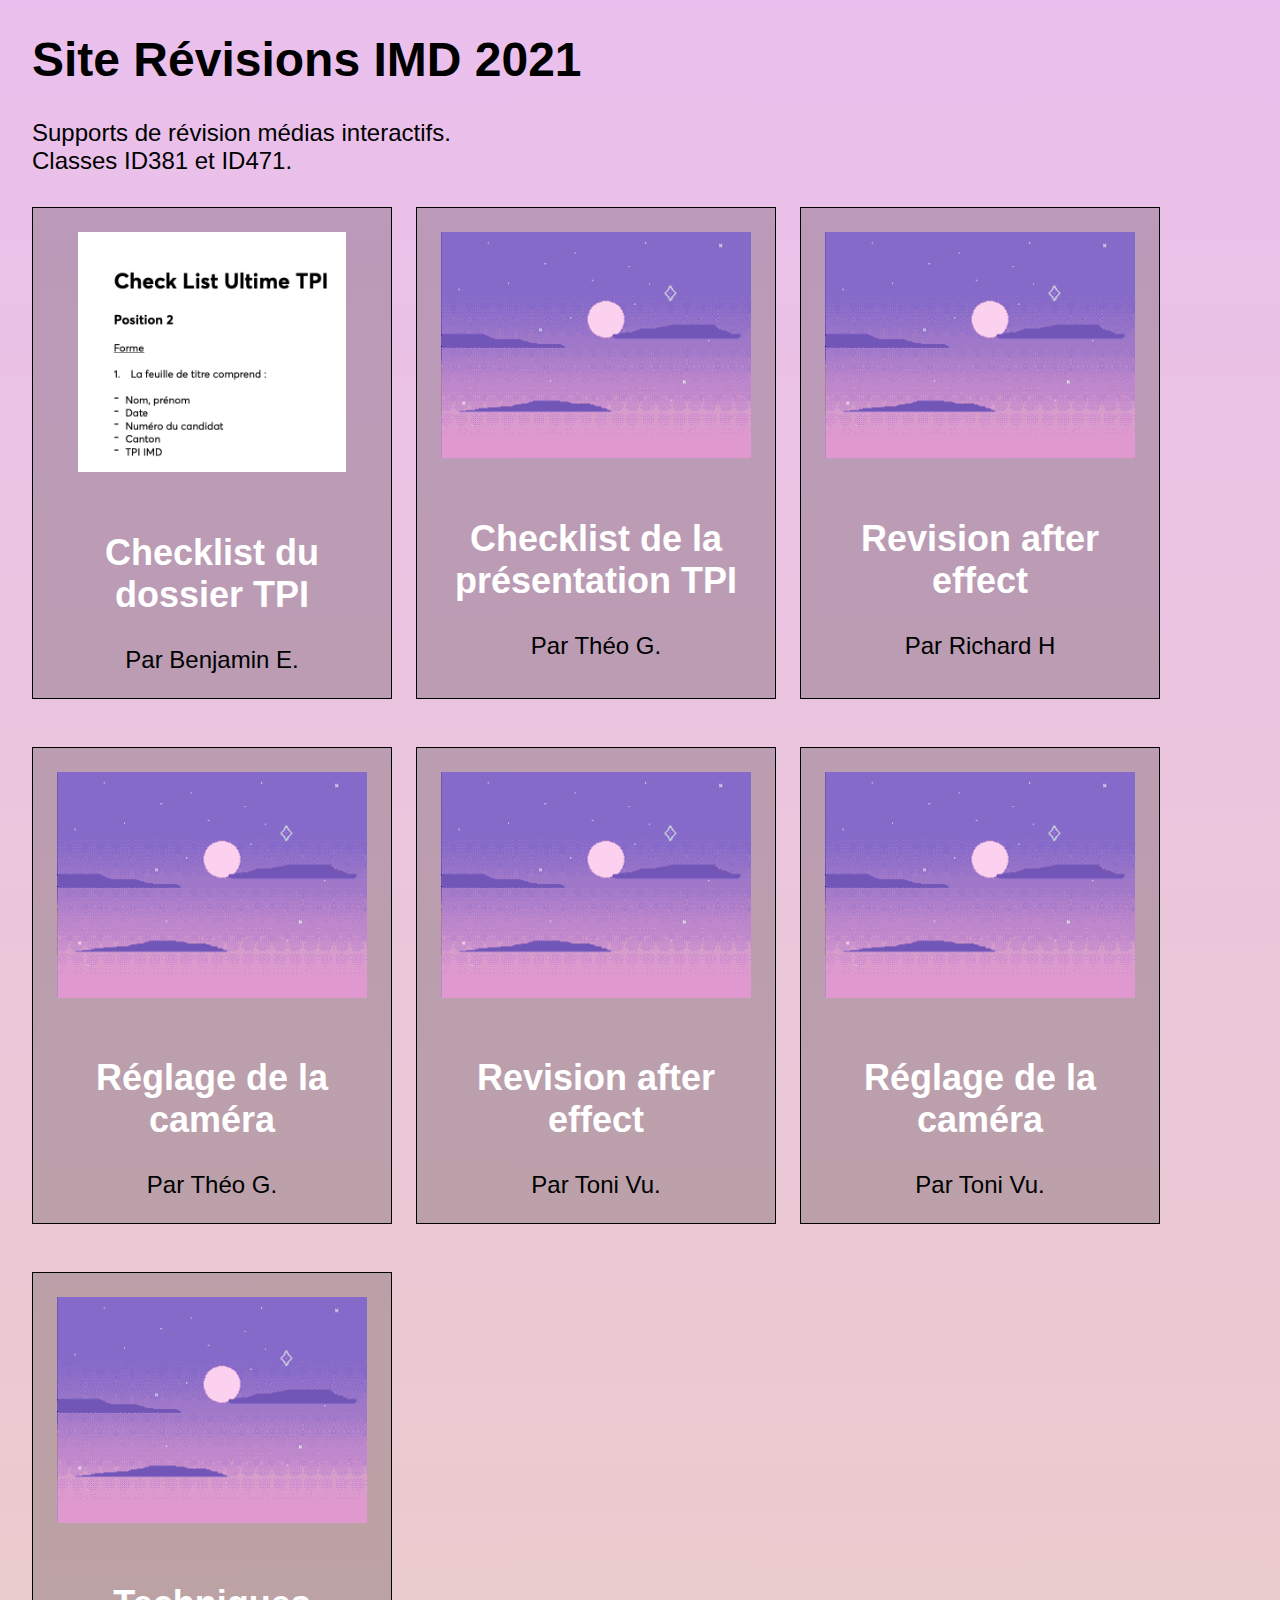
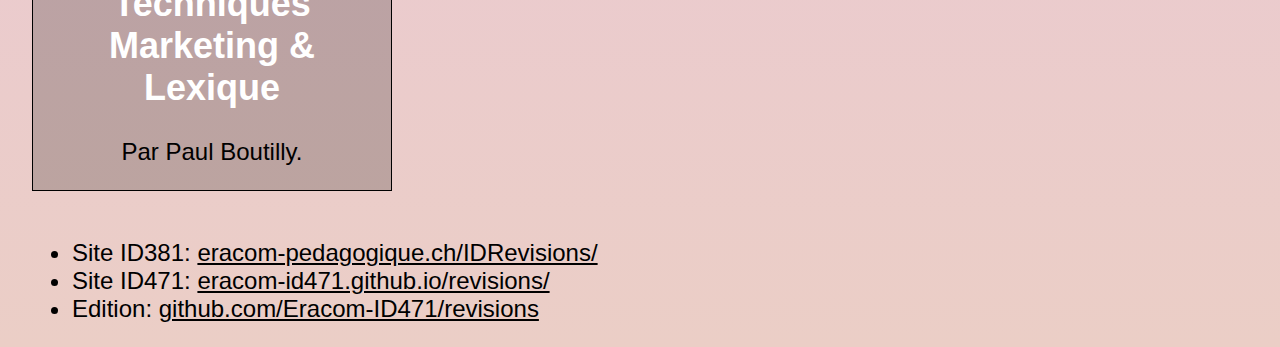
==== index.html @ dbba177a "Update index.html" ====
<!DOCTYPE html>
<html lang="fr">

<head>
  <meta charset="UTF-8">
  <meta http-equiv="X-UA-Compatible" content="IE=edge">
  <meta name="viewport" content="width=device-width, initial-scale=1.0">
  <title>Site Révisions IMD 2021</title>

  <link rel="stylesheet" href="fontes/compagnon-web/compagnon.css">
  <link rel="stylesheet" href="css/style.css">
  <link rel="stylesheet" href="css/card.css">

</head>

<body>
  <header>
    <h1>Site Révisions IMD 2021</h1>
    <p class="intro">Supports de révision médias interactifs.<br>
      Classes ID381 et ID471.</p>
  </header>
  <ul class="card-list">
    <!-- <li class="card">
      <div class="img"><img src="img/default.png" alt=""></div>
      <div class="text">
        <h2> <a href="termes-semiologie.html">Les termes de la sémiologie</a></h2>
        <p>Par Jonas B.</p>
      </div>
    </li> -->
    <li class="card support">
      <div class="img"><img src="checklist-tpi/checklist-ultime-tpi.png" alt=""></div>
      <div class="text">
        <h2><a href="checklist-tpi/index.html">Checklist du dossier TPI</a></h2>
        <p>Par Benjamin E.</p>
      </div>
    </li>
    <li class="card support">
      <div class="img"><img src="img/default.png" alt=""></div>
      <div class="text">
        <h2> <a href="checklist-tpi/presentation.html">Checklist de la présentation TPI</a></h2>
        <p>Par Théo G.</p>
      </div>
    </li>

     <li class="card support">
      <div class="img"><img src="img/default.png" alt=""></div>
      <div class="text">
        <h2> <a href="pdf/Revision_AE.pdf">Revision after effect</a></h2>
        <p>Par Richard H</p>
      </div>
    </li>

    <li class="card support">
     <div class="img"><img src="img/default.png" alt=""></div>
     <div class="text">
       <h2> <a href="pdf/Reglage_Cam_Theo.pdf">Réglage de la caméra</a></h2>
       <p>Par Théo G.</p>
     </div>
   </li>

   <li class="card support">
    <div class="img"><img src="img/default.png" alt=""></div>
    <div class="text">
      <h2> <a href="pdf/Prise.pdf">Revision after effect</a></h2>
      <p>Par Toni Vu.</p>
    </div>
  </li>

  <li class="card support">
   <div class="img"><img src="img/default.png" alt=""></div>
   <div class="text">
     <h2> <a href="pdf/cinema.pdf">Réglage de la caméra</a></h2>
     <p>Par Toni Vu.</p>
   </div>
 </li>
    
   <li class="card support">
   <div class="img"><img src="img/default.png" alt=""></div>
   <div class="text">
     <h2> <a href="pdf/Fiches-Révisions-Marketing.pdf">Techniques Marketing & Lexique</a></h2>
     <p>Par Paul Boutilly.</p>
   </div>
 </li>


  </ul>
  <footer>
    <ul>
      <li>Site ID381: <a href="https://eracom-pedagogique.ch/IDRevisions/">eracom-pedagogique.ch/IDRevisions/</a></li>
      <li>Site ID471: <a href="https://eracom-id471.github.io/revisions/">eracom-id471.github.io/revisions/</a></li>
      <li>Edition: <a href="https://github.com/Eracom-ID471/revisions">github.com/Eracom-ID471/revisions</a></li>
    </ul>
  </footer>
  <script src="script.js"></script>
</body>

</html>
---- fontes/compagnon-web/compagnon.css ----
/*
 Webfont: Compagnon
 Source: https://velvetyne.fr/fonts/compagnon/
 Licence: SIL Open Font License, Version 1.1
 Auteurs: 
 Chloé Lozano
 Juliette Duhé
 Léa Pradine
 Sébastien Riollier
 Valentin Papon
*
*/

@font-face {
  font-family: 'Compagnon-Medium';
  src: url('Compagnon-Medium.woff2') format('woff2'),
       url('Compagnon-Medium.woff') format('woff');
}

@font-face {
  font-family: 'Compagnon-Roman';
  src: url('Compagnon-Roman.woff2') format('woff2'),
       url('Compagnon-Roman.woff') format('woff');
}
---- css/style.css ----
body {
  font-family: 'Compagnon-Roman', sans-serif;
  background-color: #ebcec6;
  background-image: linear-gradient(180deg, #eabfed, #ebcec6); 
  background-repeat: no-repeat;
  min-height: 95vh;
  padding: 0 2rem;
  margin: 0;
  font-size: clamp(18px, 2vw, 24px);  
}

* {
  box-sizing: border-box;
  color: inherit;
}

h1, h2 {
  font-family: 'Compagnon-Medium', sans-serif;
  font-size: clamp(22px, 4 vw, 36 px); 
}

h2 {
  font-size: clamp(22px, 3 vw, 30 px); 
}

.intro {
  margin: 2rem 0;
}
---- css/card.css ----
/* 

Style des cartes
 
Basé sur "Inclusive Components" de H. Pickering (p. 301)

https://inclusive-components.design/cards/

*/

.card-list {
  padding: 0;
  margin: 0;
}


.card {
  border: 1px solid black;
  background-color: rgba(0,0,0,0.2);
  position: relative;
  display: flex;
  margin-bottom: 1.5rem;
}

.img, .text {
  flex: 1 1 0;
}

.text  {
  padding-right: 1rem;
}

.card:hover {
  box-shadow: 0 0 0 0.25rem;
}

.card a {
  color: white;
  text-decoration: none;
}

.img {
  text-align: center;
}

.img img {
  object-fit: contain;
  max-width: 100%;
  max-height: 12em;
  padding: 1em;
}

/*
 Media Query pour les écrans de plus grande taille
*/

@media (min-width: 40rem) {

  .card {
    flex-direction: column;
    text-align: center;
  }

  .card-list {
    display: grid;
    grid-template-columns: repeat(auto-fill, 360px);
    grid-column-gap: 1.5rem;
    grid-row-gap: 1.5rem;
  }

  .text  {
    padding: 0 1rem;
  }
  
}
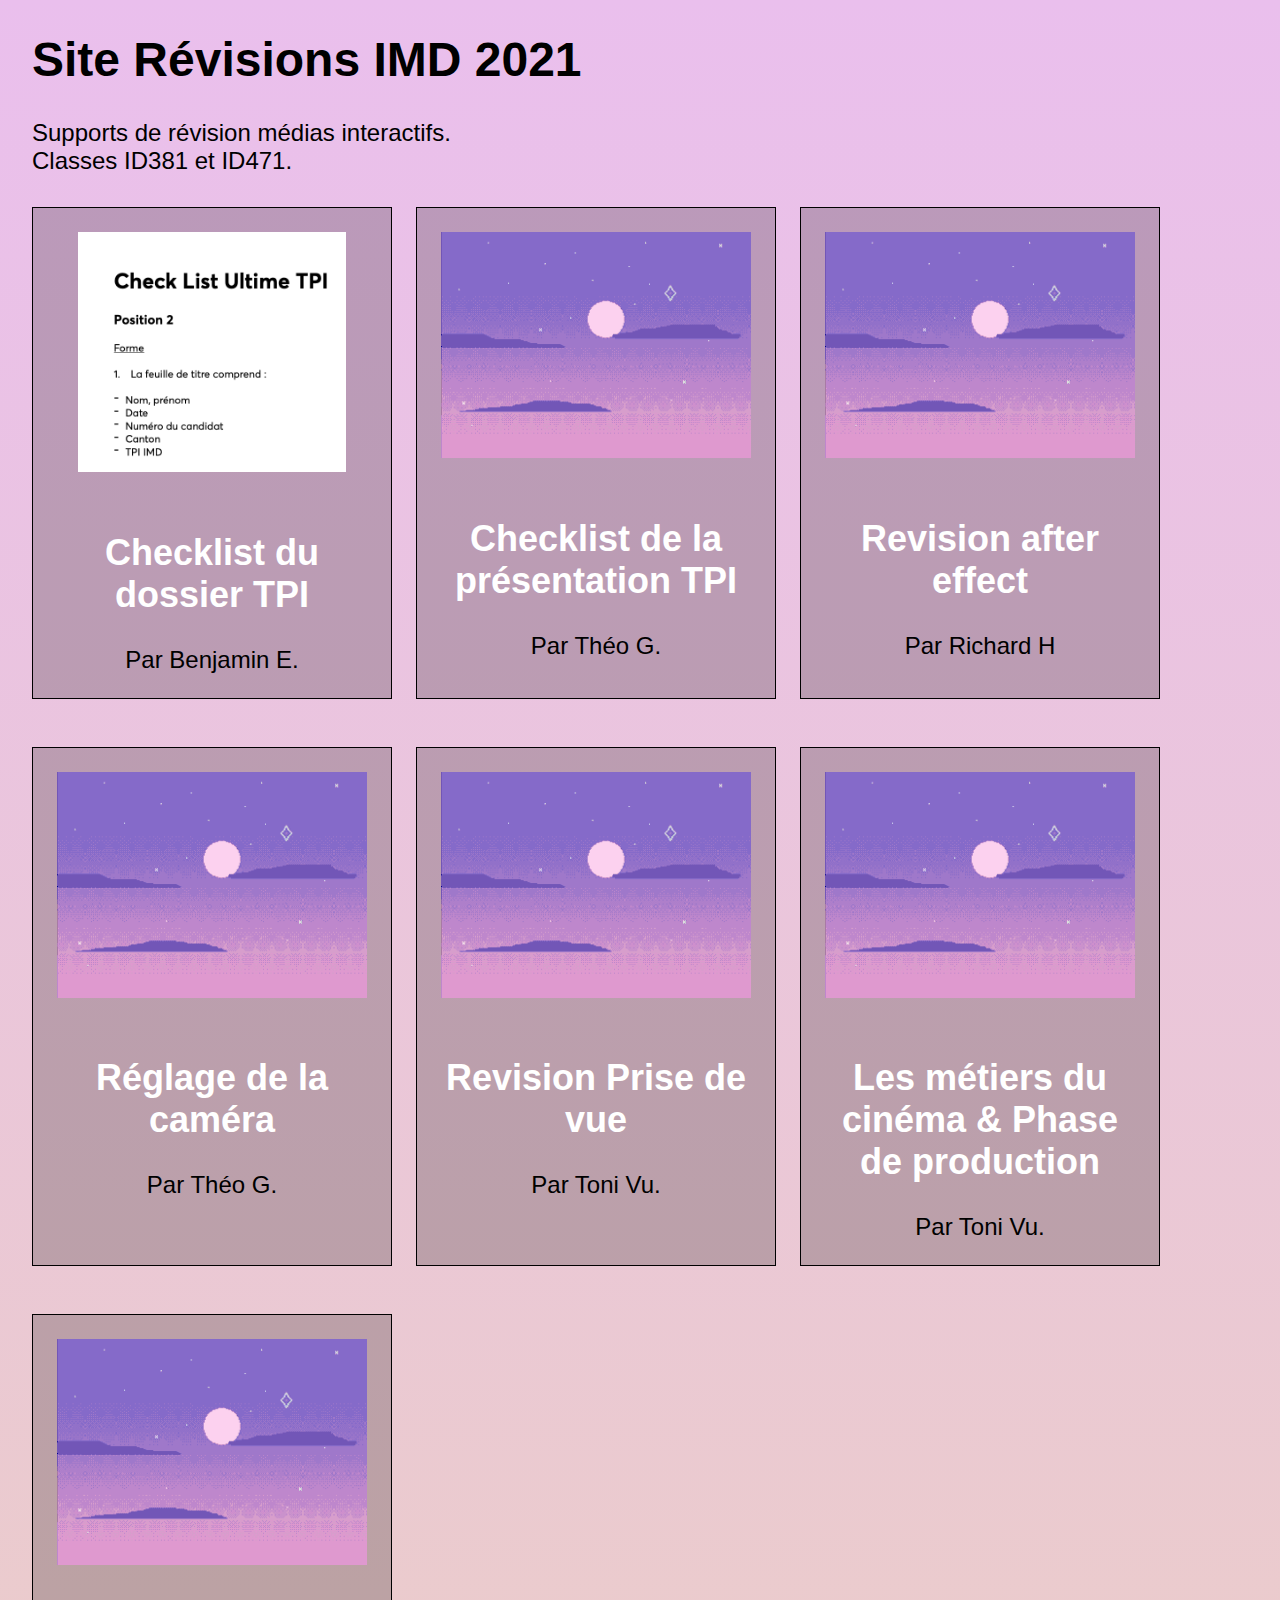
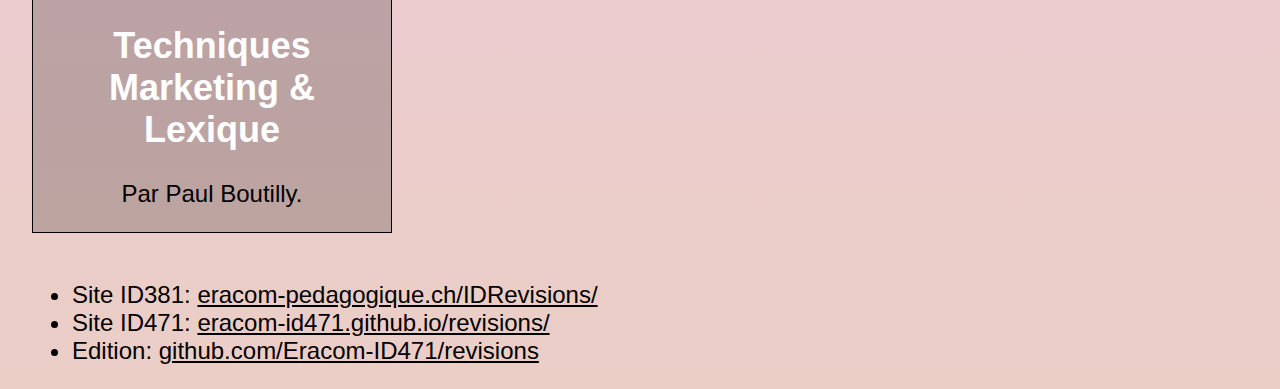
==== commit f7eb5aff: "Merge branch 'main' of https://github.com/Eracom-ID471/revisions into main" ====
--- a/index.html
+++ b/index.html
@@ -61,7 +61,7 @@
    <li class="card support">
     <div class="img"><img src="img/default.png" alt=""></div>
     <div class="text">
-      <h2> <a href="pdf/Prise.pdf">Revision after effect</a></h2>
+      <h2> <a href="pdf/Prise.pdf">Revision Prise de vue</a></h2>
       <p>Par Toni Vu.</p>
     </div>
   </li>
@@ -69,7 +69,7 @@
   <li class="card support">
    <div class="img"><img src="img/default.png" alt=""></div>
    <div class="text">
-     <h2> <a href="pdf/cinema.pdf">Réglage de la caméra</a></h2>
+     <h2> <a href="pdf/cinema.pdf">Les métiers du cinéma & Phase de production</a></h2>
      <p>Par Toni Vu.</p>
    </div>
  </li>
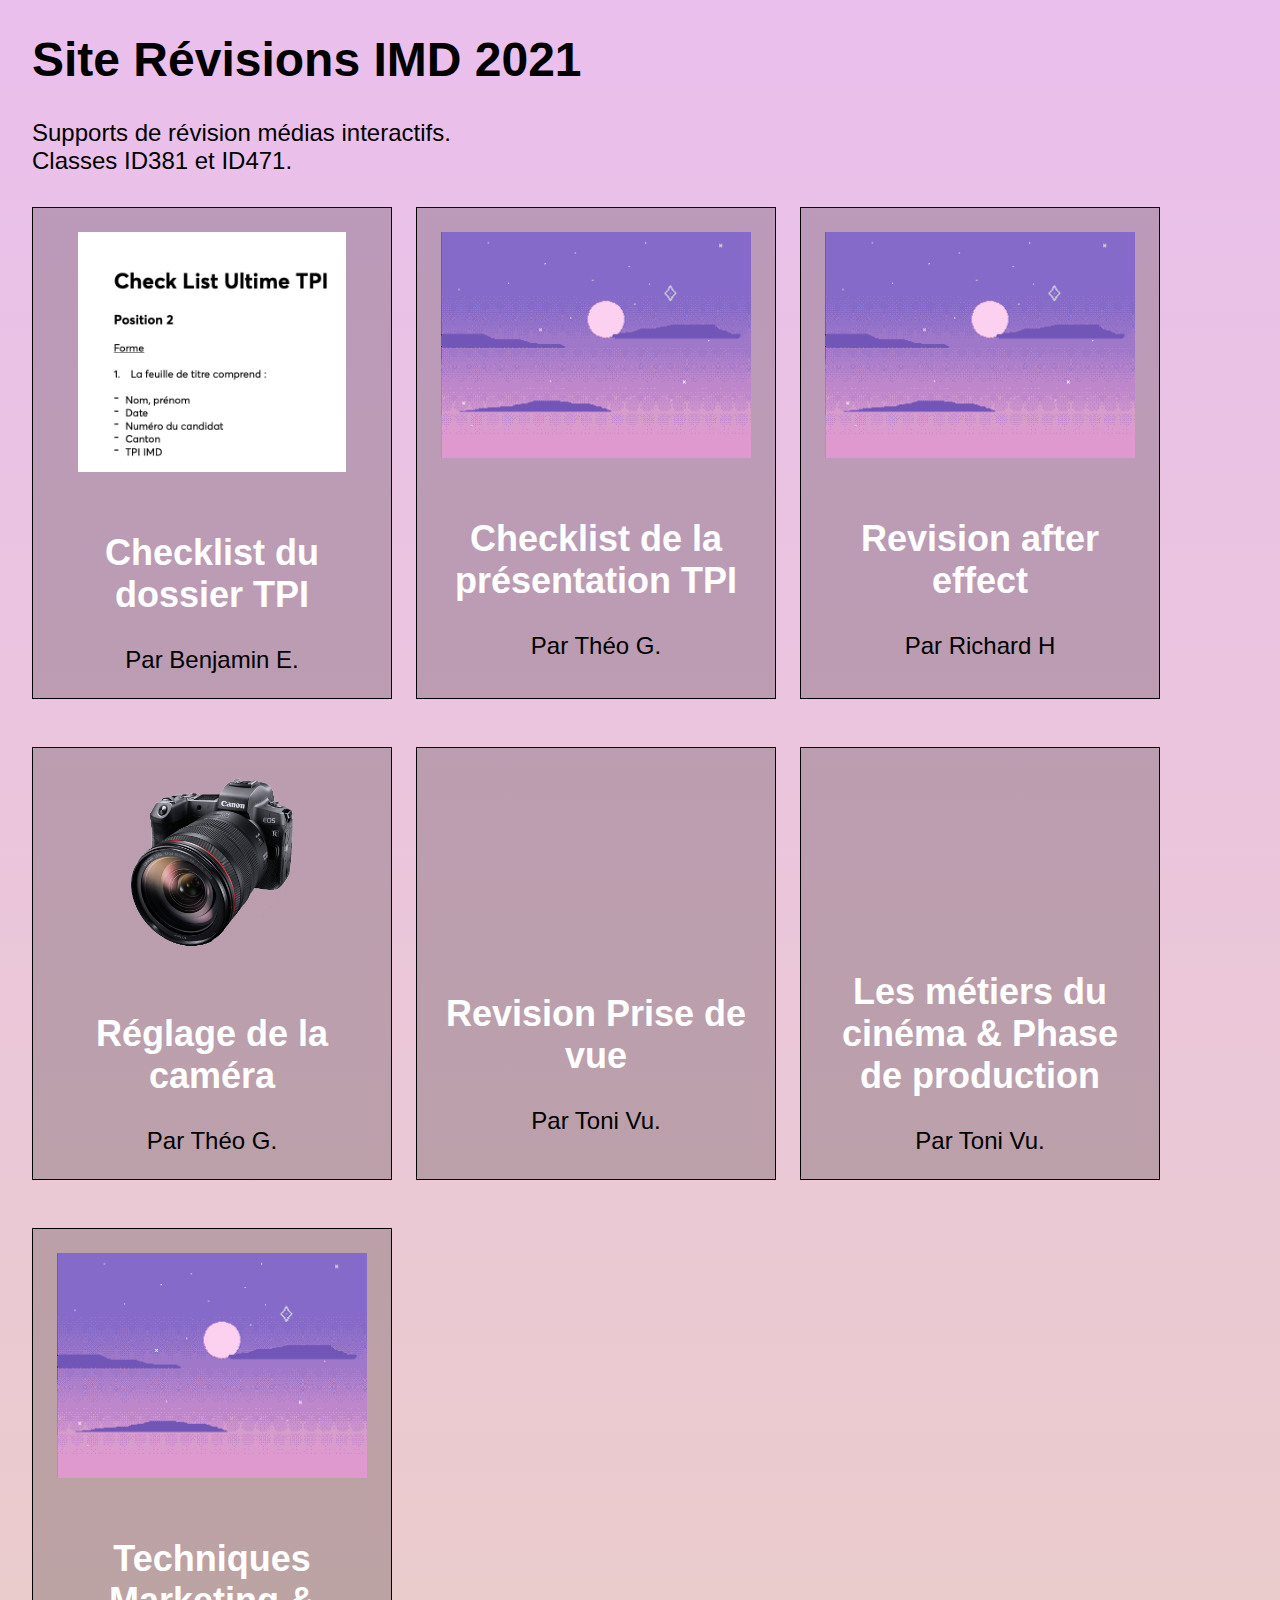
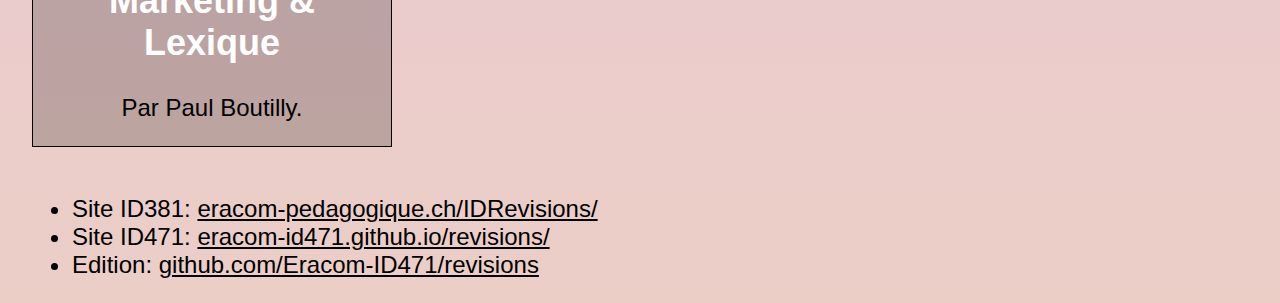
==== commit 06177b56: "Theo" ====
--- a/index.html
+++ b/index.html
@@ -51,7 +51,7 @@
     </li>
 
     <li class="card support">
-     <div class="img"><img src="img/default.png" alt=""></div>
+     <div class="img"><img src="img/cam.png" alt=""></div>
      <div class="text">
        <h2> <a href="pdf/Reglage_Cam_Theo.pdf">Réglage de la caméra</a></h2>
        <p>Par Théo G.</p>
@@ -59,7 +59,7 @@
    </li>
 
    <li class="card support">
-    <div class="img"><img src="img/default.png" alt=""></div>
+    <div class="img"><img src="img/Photo_tv.jpg" alt=""></div>
     <div class="text">
       <h2> <a href="pdf/Prise.pdf">Revision Prise de vue</a></h2>
       <p>Par Toni Vu.</p>
@@ -67,7 +67,7 @@
   </li>
 
   <li class="card support">
-   <div class="img"><img src="img/default.png" alt=""></div>
+   <div class="img"><img src="img/cine.jpg" alt=""></div>
    <div class="text">
      <h2> <a href="pdf/cinema.pdf">Les métiers du cinéma & Phase de production</a></h2>
      <p>Par Toni Vu.</p>
@@ -77,7 +77,7 @@
    <li class="card support">
    <div class="img"><img src="img/default.png" alt=""></div>
    <div class="text">
-     <h2> <a href="pdf/Fiches-Révisions-Marketing.pdf">Techniques Marketing & Lexique</a></h2>
+     <h2> <a href="pdf/Fiches-Revisions-Marketing.pdf">Techniques Marketing & Lexique</a></h2>
      <p>Par Paul Boutilly.</p>
    </div>
  </li>
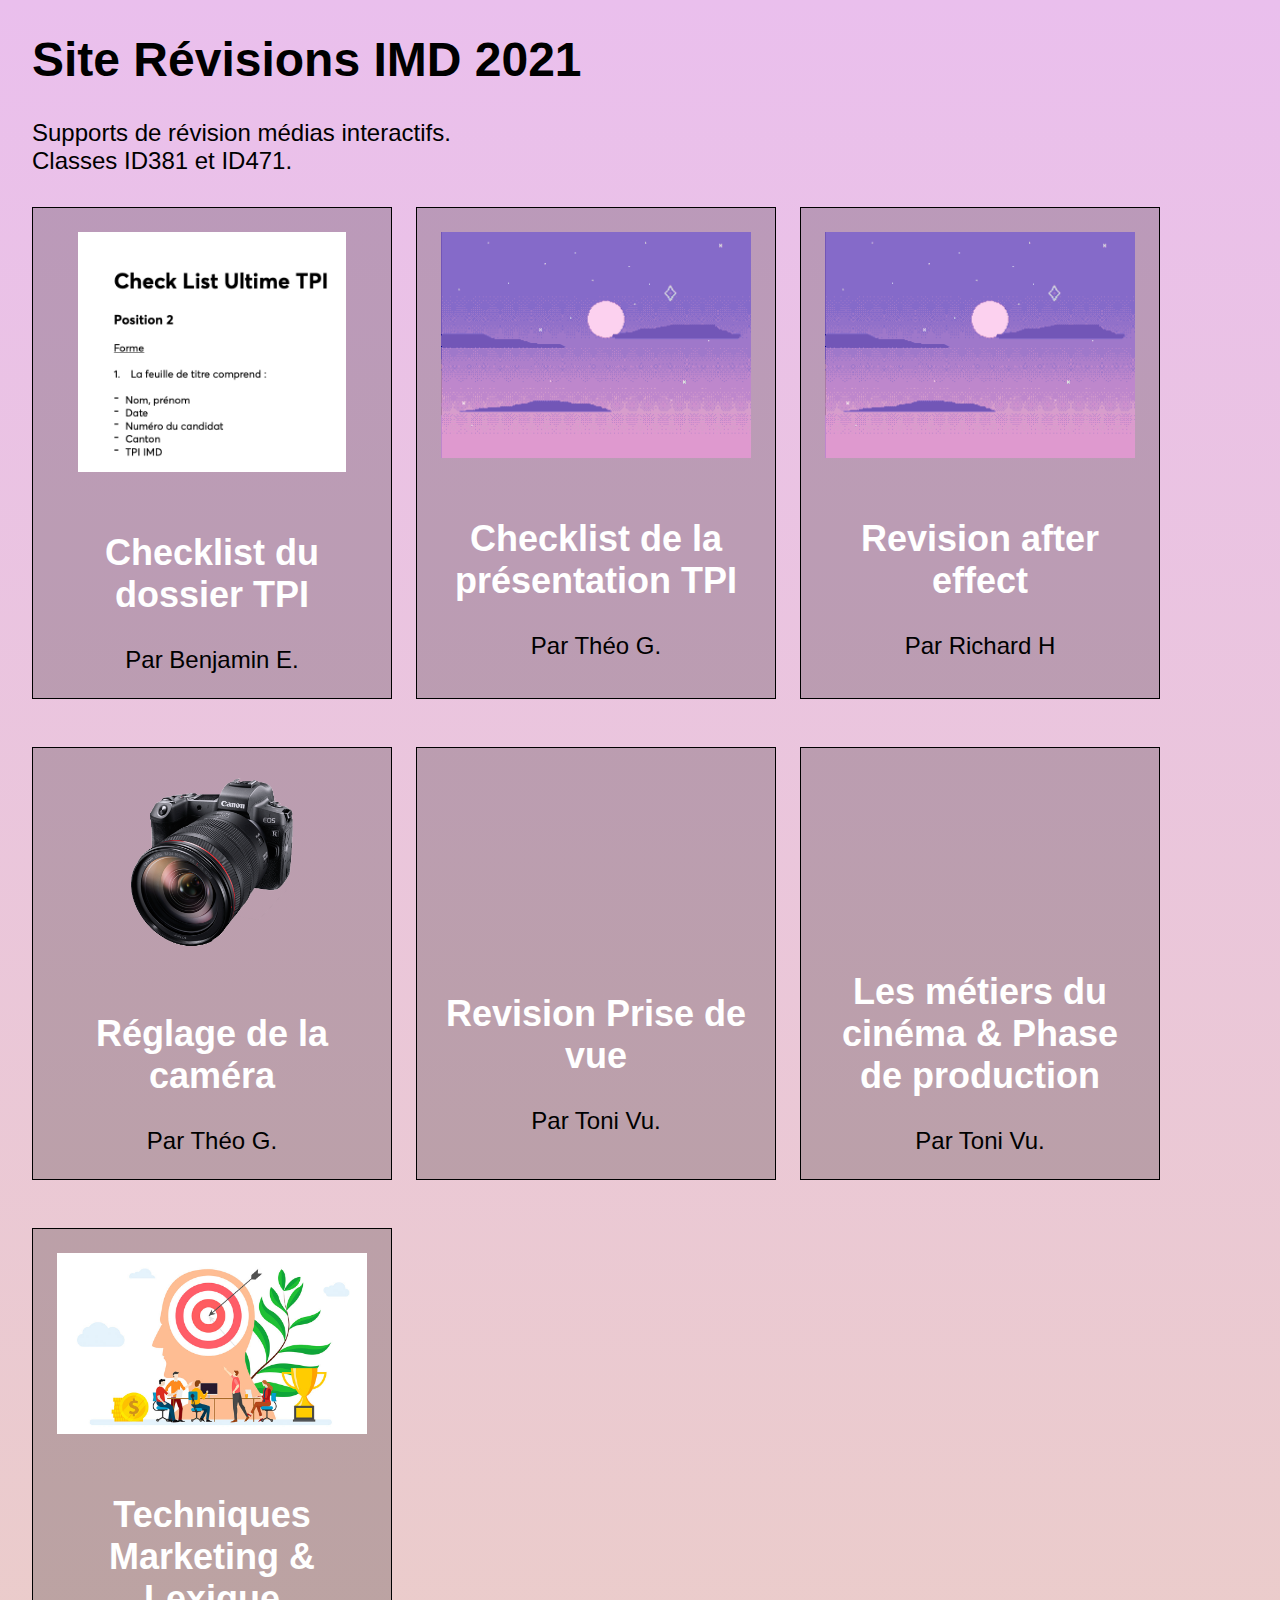
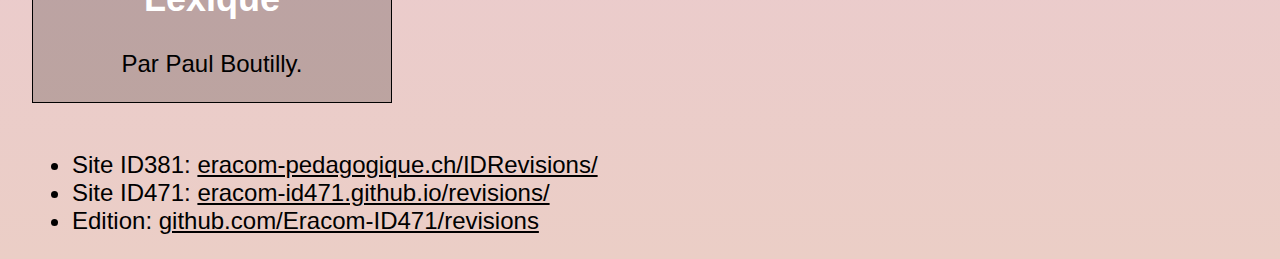
==== commit fbacd577: "Update index.html" ====
--- a/index.html
+++ b/index.html
@@ -75,7 +75,7 @@
  </li>
     
    <li class="card support">
-   <div class="img"><img src="img/default.png" alt=""></div>
+   <div class="img"><img src="img/ill_marketing.jpg" alt=""></div>
    <div class="text">
      <h2> <a href="pdf/Fiches-Revisions-Marketing.pdf">Techniques Marketing & Lexique</a></h2>
      <p>Par Paul Boutilly.</p>
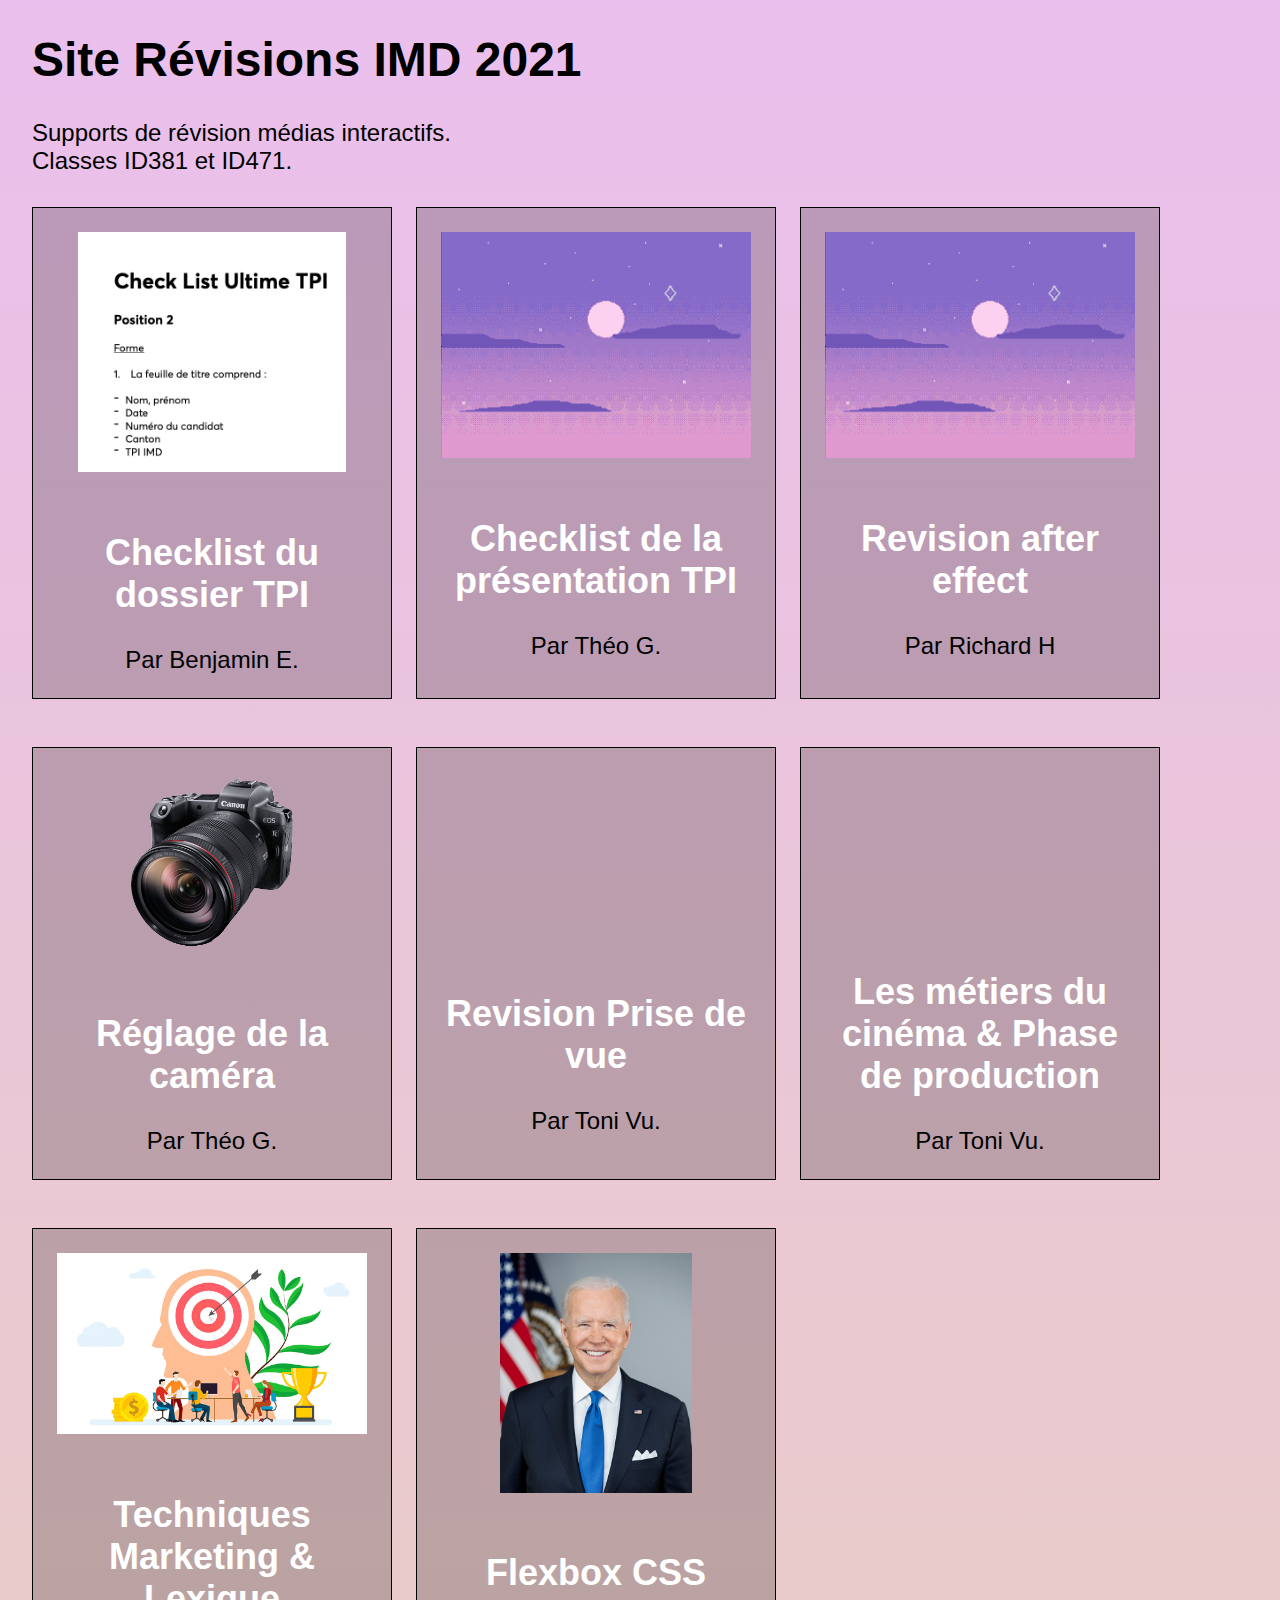
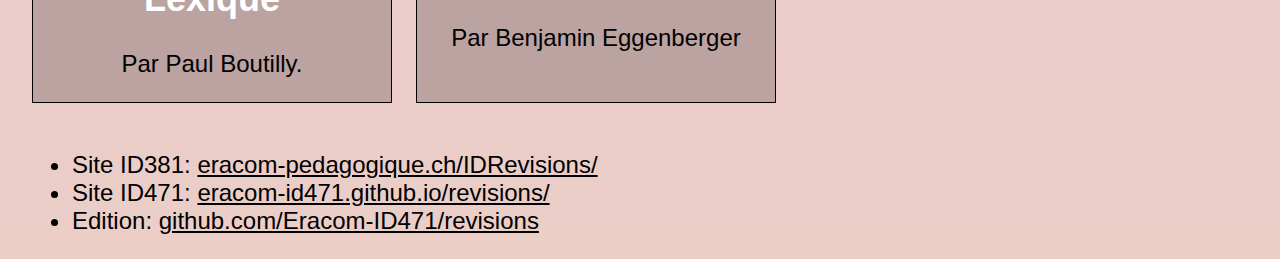
==== commit 32b390ea: "joe" ====
--- a/index.html
+++ b/index.html
@@ -73,7 +73,7 @@
      <p>Par Toni Vu.</p>
    </div>
  </li>
-    
+
    <li class="card support">
    <div class="img"><img src="img/ill_marketing.jpg" alt=""></div>
    <div class="text">
@@ -81,6 +81,14 @@
      <p>Par Paul Boutilly.</p>
    </div>
  </li>
+
+ <li class="card support">
+ <div class="img"><img src="img/joe.jpg" alt=""></div>
+ <div class="text">
+   <h2> <a href="pdf/BENJAMIN_FLEXBOX.pdf">Flexbox CSS</a></h2>
+   <p>Par Benjamin Eggenberger</p>
+ </div>
+</li>
 
 
   </ul>
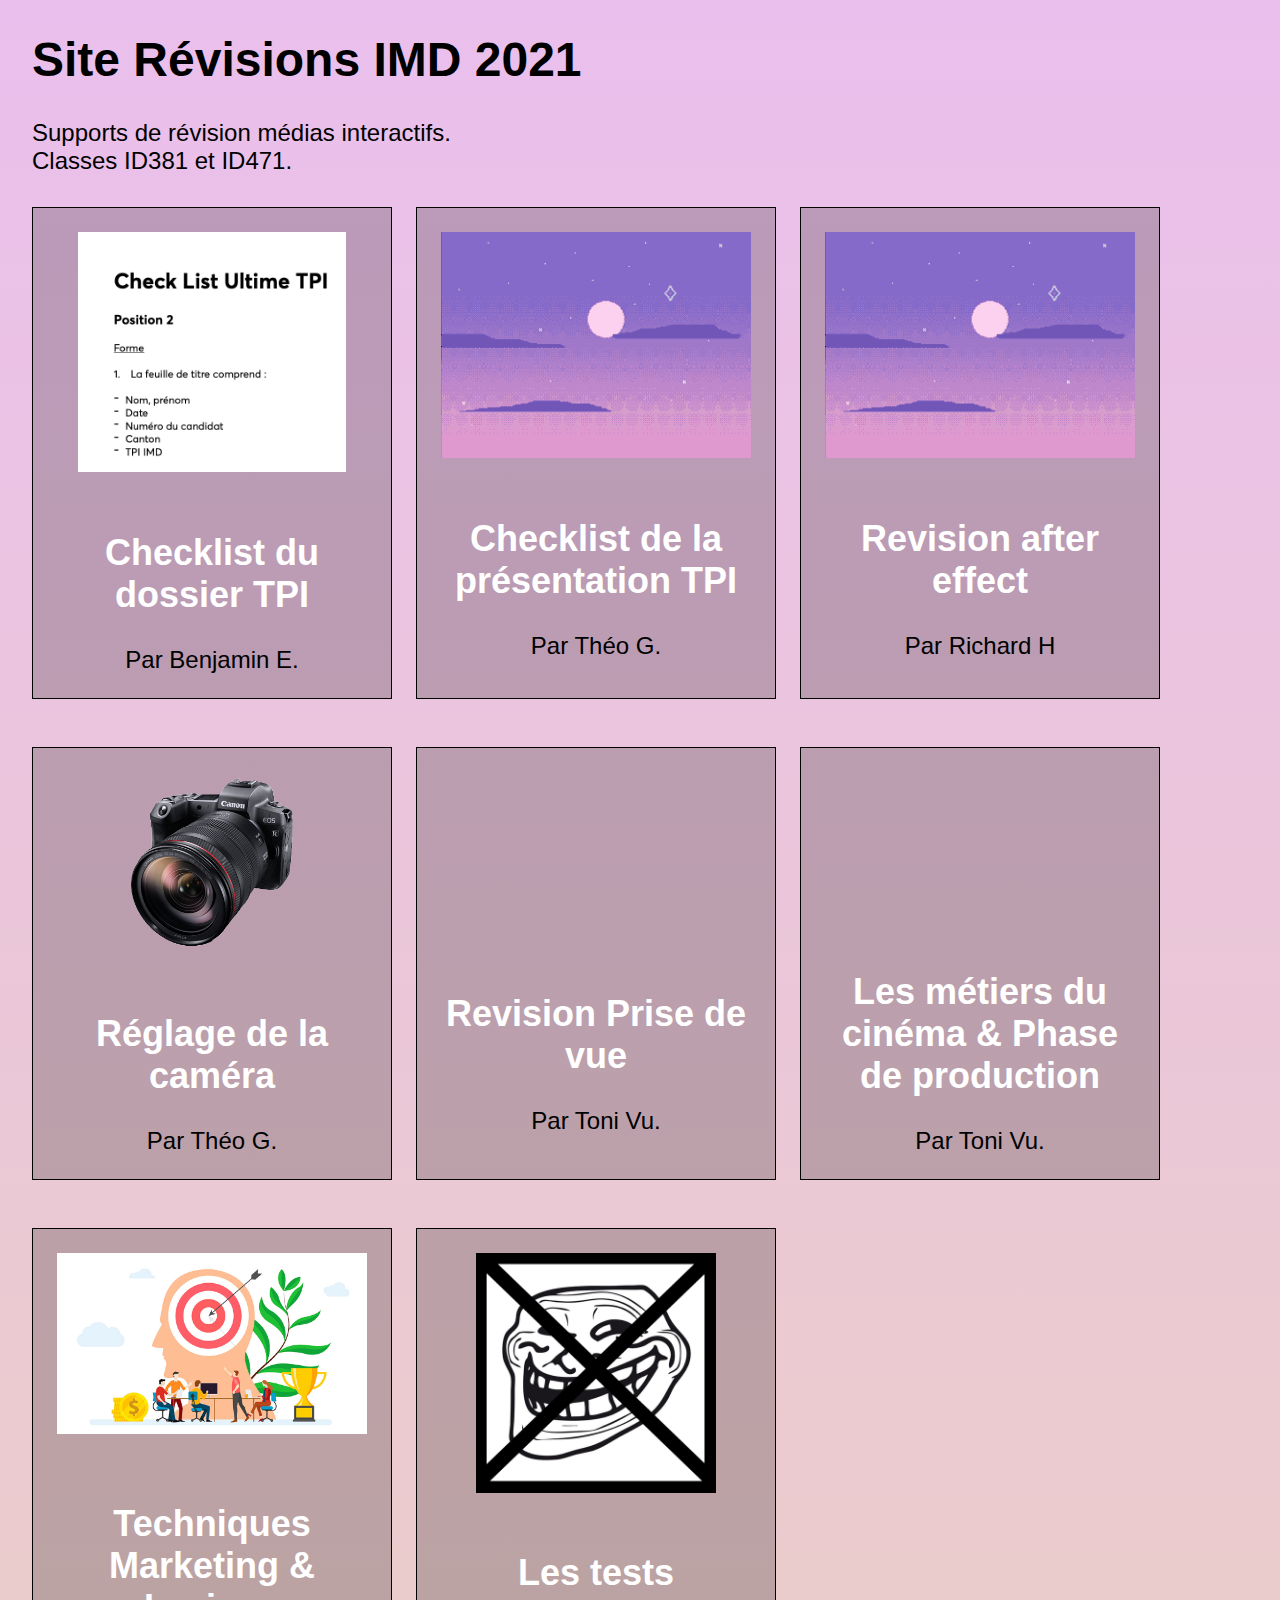
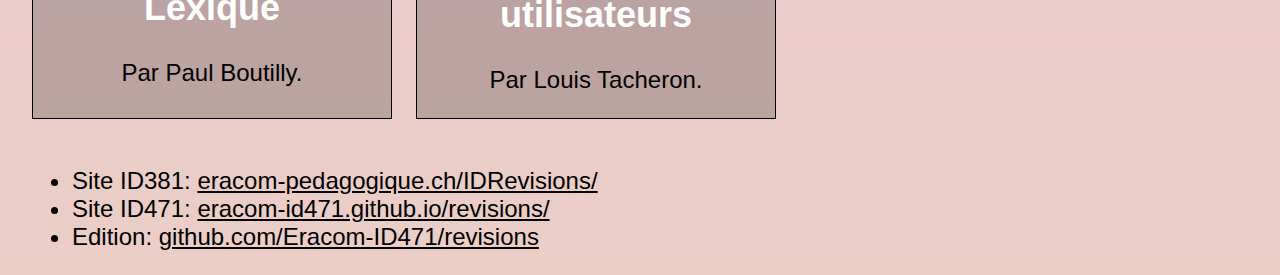
==== commit e82aa713: "post Louis User Test" ====
--- a/index.html
+++ b/index.html
@@ -1,105 +1,136 @@
 <!DOCTYPE html>
 <html lang="fr">
+  <head>
+    <meta charset="UTF-8" />
+    <meta http-equiv="X-UA-Compatible" content="IE=edge" />
+    <meta name="viewport" content="width=device-width, initial-scale=1.0" />
+    <title>Site Révisions IMD 2021</title>
 
-<head>
-  <meta charset="UTF-8">
-  <meta http-equiv="X-UA-Compatible" content="IE=edge">
-  <meta name="viewport" content="width=device-width, initial-scale=1.0">
-  <title>Site Révisions IMD 2021</title>
+    <link rel="stylesheet" href="fontes/compagnon-web/compagnon.css" />
+    <link rel="stylesheet" href="css/style.css" />
+    <link rel="stylesheet" href="css/card.css" />
+  </head>
 
-  <link rel="stylesheet" href="fontes/compagnon-web/compagnon.css">
-  <link rel="stylesheet" href="css/style.css">
-  <link rel="stylesheet" href="css/card.css">
-
-</head>
-
-<body>
-  <header>
-    <h1>Site Révisions IMD 2021</h1>
-    <p class="intro">Supports de révision médias interactifs.<br>
-      Classes ID381 et ID471.</p>
-  </header>
-  <ul class="card-list">
-    <!-- <li class="card">
+  <body>
+    <header>
+      <h1>Site Révisions IMD 2021</h1>
+      <p class="intro">
+        Supports de révision médias interactifs.<br />
+        Classes ID381 et ID471.
+      </p>
+    </header>
+    <ul class="card-list">
+      <!-- <li class="card">
       <div class="img"><img src="img/default.png" alt=""></div>
       <div class="text">
         <h2> <a href="termes-semiologie.html">Les termes de la sémiologie</a></h2>
         <p>Par Jonas B.</p>
       </div>
     </li> -->
-    <li class="card support">
-      <div class="img"><img src="checklist-tpi/checklist-ultime-tpi.png" alt=""></div>
-      <div class="text">
-        <h2><a href="checklist-tpi/index.html">Checklist du dossier TPI</a></h2>
-        <p>Par Benjamin E.</p>
-      </div>
-    </li>
-    <li class="card support">
-      <div class="img"><img src="img/default.png" alt=""></div>
-      <div class="text">
-        <h2> <a href="checklist-tpi/presentation.html">Checklist de la présentation TPI</a></h2>
-        <p>Par Théo G.</p>
-      </div>
-    </li>
+      <li class="card support">
+        <div class="img">
+          <img src="checklist-tpi/checklist-ultime-tpi.png" alt="" />
+        </div>
+        <div class="text">
+          <h2>
+            <a href="checklist-tpi/index.html">Checklist du dossier TPI</a>
+          </h2>
+          <p>Par Benjamin E.</p>
+        </div>
+      </li>
+      <li class="card support">
+        <div class="img"><img src="img/default.png" alt="" /></div>
+        <div class="text">
+          <h2>
+            <a href="checklist-tpi/presentation.html"
+              >Checklist de la présentation TPI</a
+            >
+          </h2>
+          <p>Par Théo G.</p>
+        </div>
+      </li>
 
-     <li class="card support">
-      <div class="img"><img src="img/default.png" alt=""></div>
-      <div class="text">
-        <h2> <a href="pdf/Revision_AE.pdf">Revision after effect</a></h2>
-        <p>Par Richard H</p>
-      </div>
-    </li>
+      <li class="card support">
+        <div class="img"><img src="img/default.png" alt="" /></div>
+        <div class="text">
+          <h2><a href="pdf/Revision_AE.pdf">Revision after effect</a></h2>
+          <p>Par Richard H</p>
+        </div>
+      </li>
 
-    <li class="card support">
-     <div class="img"><img src="img/cam.png" alt=""></div>
-     <div class="text">
-       <h2> <a href="pdf/Reglage_Cam_Theo.pdf">Réglage de la caméra</a></h2>
-       <p>Par Théo G.</p>
-     </div>
-   </li>
+      <li class="card support">
+        <div class="img"><img src="img/cam.png" alt="" /></div>
+        <div class="text">
+          <h2><a href="pdf/Reglage_Cam_Theo.pdf">Réglage de la caméra</a></h2>
+          <p>Par Théo G.</p>
+        </div>
+      </li>
 
-   <li class="card support">
-    <div class="img"><img src="img/Photo_tv.jpg" alt=""></div>
-    <div class="text">
-      <h2> <a href="pdf/Prise.pdf">Revision Prise de vue</a></h2>
-      <p>Par Toni Vu.</p>
-    </div>
-  </li>
+      <li class="card support">
+        <div class="img"><img src="img/Photo_tv.jpg" alt="" /></div>
+        <div class="text">
+          <h2><a href="pdf/Prise.pdf">Revision Prise de vue</a></h2>
+          <p>Par Toni Vu.</p>
+        </div>
+      </li>
 
-  <li class="card support">
-   <div class="img"><img src="img/cine.jpg" alt=""></div>
-   <div class="text">
-     <h2> <a href="pdf/cinema.pdf">Les métiers du cinéma & Phase de production</a></h2>
-     <p>Par Toni Vu.</p>
-   </div>
- </li>
+      <li class="card support">
+        <div class="img"><img src="img/cine.jpg" alt="" /></div>
+        <div class="text">
+          <h2>
+            <a href="pdf/cinema.pdf"
+              >Les métiers du cinéma & Phase de production</a
+            >
+          </h2>
+          <p>Par Toni Vu.</p>
+        </div>
+      </li>
 
-   <li class="card support">
-   <div class="img"><img src="img/ill_marketing.jpg" alt=""></div>
-   <div class="text">
-     <h2> <a href="pdf/Fiches-Revisions-Marketing.pdf">Techniques Marketing & Lexique</a></h2>
-     <p>Par Paul Boutilly.</p>
-   </div>
- </li>
-
- <li class="card support">
- <div class="img"><img src="img/joe.jpg" alt=""></div>
- <div class="text">
-   <h2> <a href="pdf/BENJAMIN_FLEXBOX.pdf">Flexbox CSS</a></h2>
-   <p>Par Benjamin Eggenberger</p>
- </div>
-</li>
-
-
-  </ul>
-  <footer>
-    <ul>
-      <li>Site ID381: <a href="https://eracom-pedagogique.ch/IDRevisions/">eracom-pedagogique.ch/IDRevisions/</a></li>
-      <li>Site ID471: <a href="https://eracom-id471.github.io/revisions/">eracom-id471.github.io/revisions/</a></li>
-      <li>Edition: <a href="https://github.com/Eracom-ID471/revisions">github.com/Eracom-ID471/revisions</a></li>
+      <li class="card support">
+        <div class="img"><img src="img/ill_marketing.jpg" alt="" /></div>
+        <div class="text">
+          <h2>
+            <a href="pdf/Fiches-Revisions-Marketing.pdf"
+              >Techniques Marketing & Lexique</a
+            >
+          </h2>
+          <p>Par Paul Boutilly.</p>
+        </div>
+      </li>
+      <li class="card support">
+        <div class="img"><img src="img/trollface.png" alt="" /></div>
+        <div class="text">
+          <h2>
+            <a href="pdf/fiches-revisions-tests-utilisateurs.pdf"
+              >Les tests utilisateurs</a
+            >
+          </h2>
+          <p>Par Louis Tacheron.</p>
+        </div>
+      </li>
     </ul>
-  </footer>
-  <script src="script.js"></script>
-</body>
-
+    <footer>
+      <ul>
+        <li>
+          Site ID381:
+          <a href="https://eracom-pedagogique.ch/IDRevisions/"
+            >eracom-pedagogique.ch/IDRevisions/</a
+          >
+        </li>
+        <li>
+          Site ID471:
+          <a href="https://eracom-id471.github.io/revisions/"
+            >eracom-id471.github.io/revisions/</a
+          >
+        </li>
+        <li>
+          Edition:
+          <a href="https://github.com/Eracom-ID471/revisions"
+            >github.com/Eracom-ID471/revisions</a
+          >
+        </li>
+      </ul>
+    </footer>
+    <script src="script.js"></script>
+  </body>
 </html>
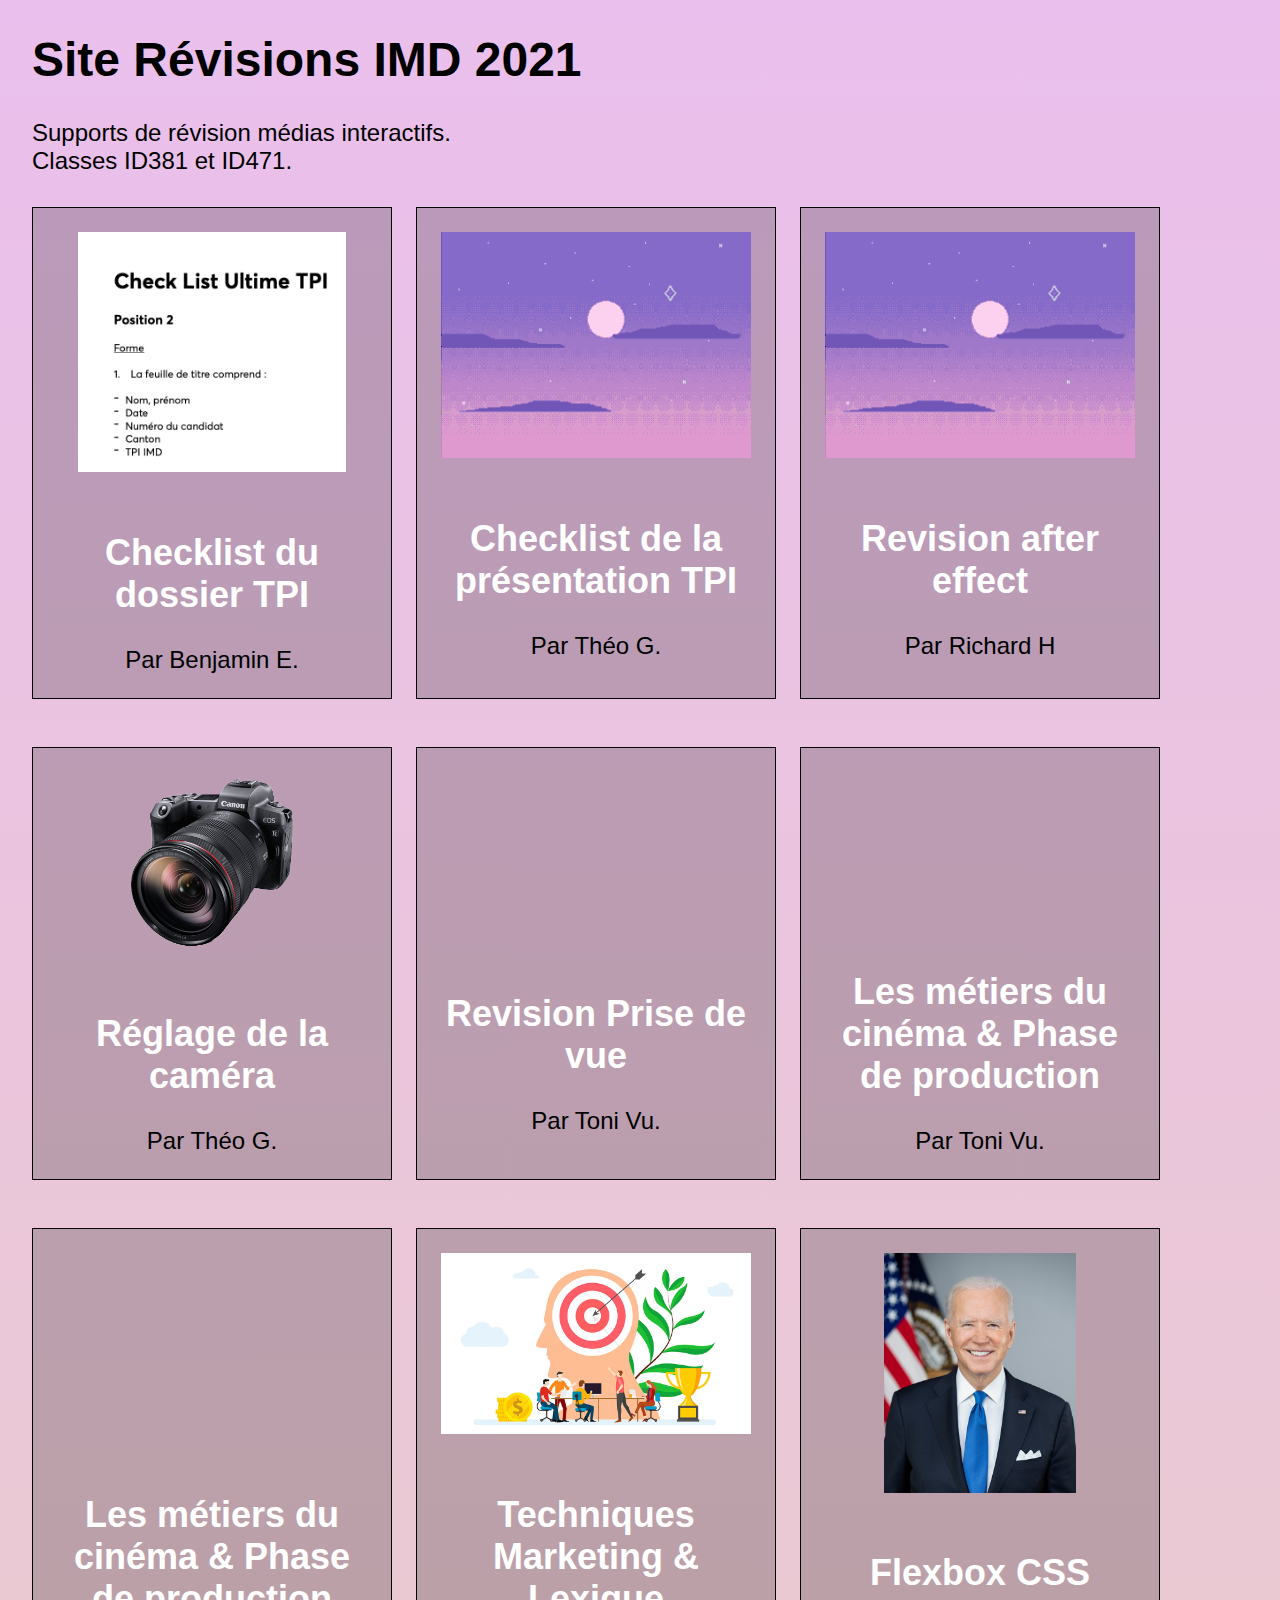
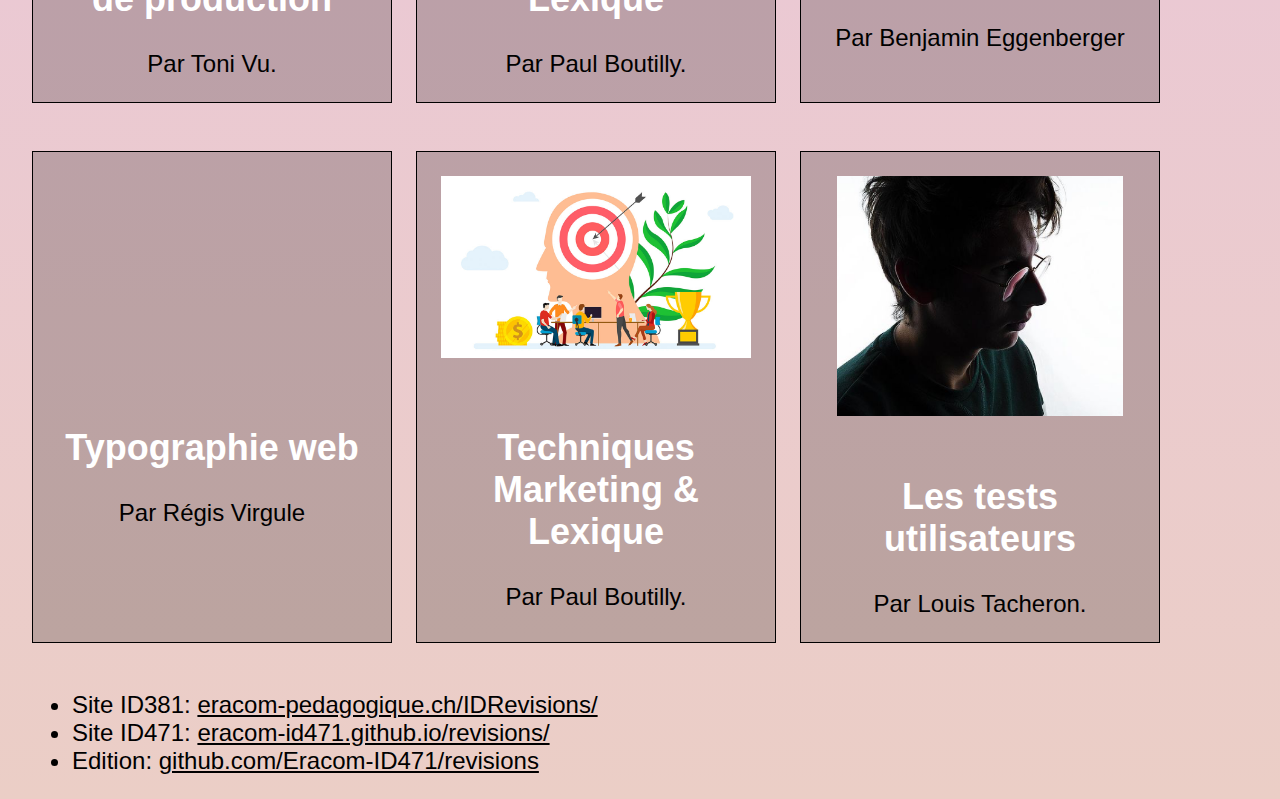
==== commit de941ead: "post" ====
--- a/index.html
+++ b/index.html
@@ -65,7 +65,6 @@
           <p>Par Théo G.</p>
         </div>
       </li>
-
       <li class="card support">
         <div class="img"><img src="img/Photo_tv.jpg" alt="" /></div>
         <div class="text">
@@ -85,7 +84,17 @@
           <p>Par Toni Vu.</p>
         </div>
       </li>
-
+      <li class="card support">
+        <div class="img"><img src="img/cine.jpg" alt="" /></div>
+        <div class="text">
+          <h2>
+            <a href="pdf/cinema.pdf"
+              >Les métiers du cinéma & Phase de production</a
+            >
+          </h2>
+          <p>Par Toni Vu.</p>
+        </div>
+      </li>
       <li class="card support">
         <div class="img"><img src="img/ill_marketing.jpg" alt="" /></div>
         <div class="text">
@@ -98,7 +107,32 @@
         </div>
       </li>
       <li class="card support">
-        <div class="img"><img src="img/trollface.png" alt="" /></div>
+        <div class="img"><img src="img/joe.jpg" alt="" /></div>
+        <div class="text">
+          <h2><a href="pdf/BENJAMIN_FLEXBOX.pdf">Flexbox CSS</a></h2>
+          <p>Par Benjamin Eggenberger</p>
+        </div>
+      </li>
+      <li class="card support">
+        <div class="img"><img src="img/typographie_web.png" alt="" /></div>
+        <div class="text">
+          <h2><a href="pdf/typographie_web.pdf">Typographie web</a></h2>
+          <p>Par Régis Virgule</p>
+        </div>
+      </li>
+      <li class="card support">
+        <div class="img"><img src="img/ill_marketing.jpg" alt="" /></div>
+        <div class="text">
+          <h2>
+            <a href="pdf/Fiches-Revisions-Marketing.pdf"
+              >Techniques Marketing & Lexique</a
+            >
+          </h2>
+          <p>Par Paul Boutilly.</p>
+        </div>
+      </li>
+      <li class="card support">
+        <div class="img"><img src="img/louis.jpg" alt="" /></div>
         <div class="text">
           <h2>
             <a href="pdf/fiches-revisions-tests-utilisateurs.pdf"
